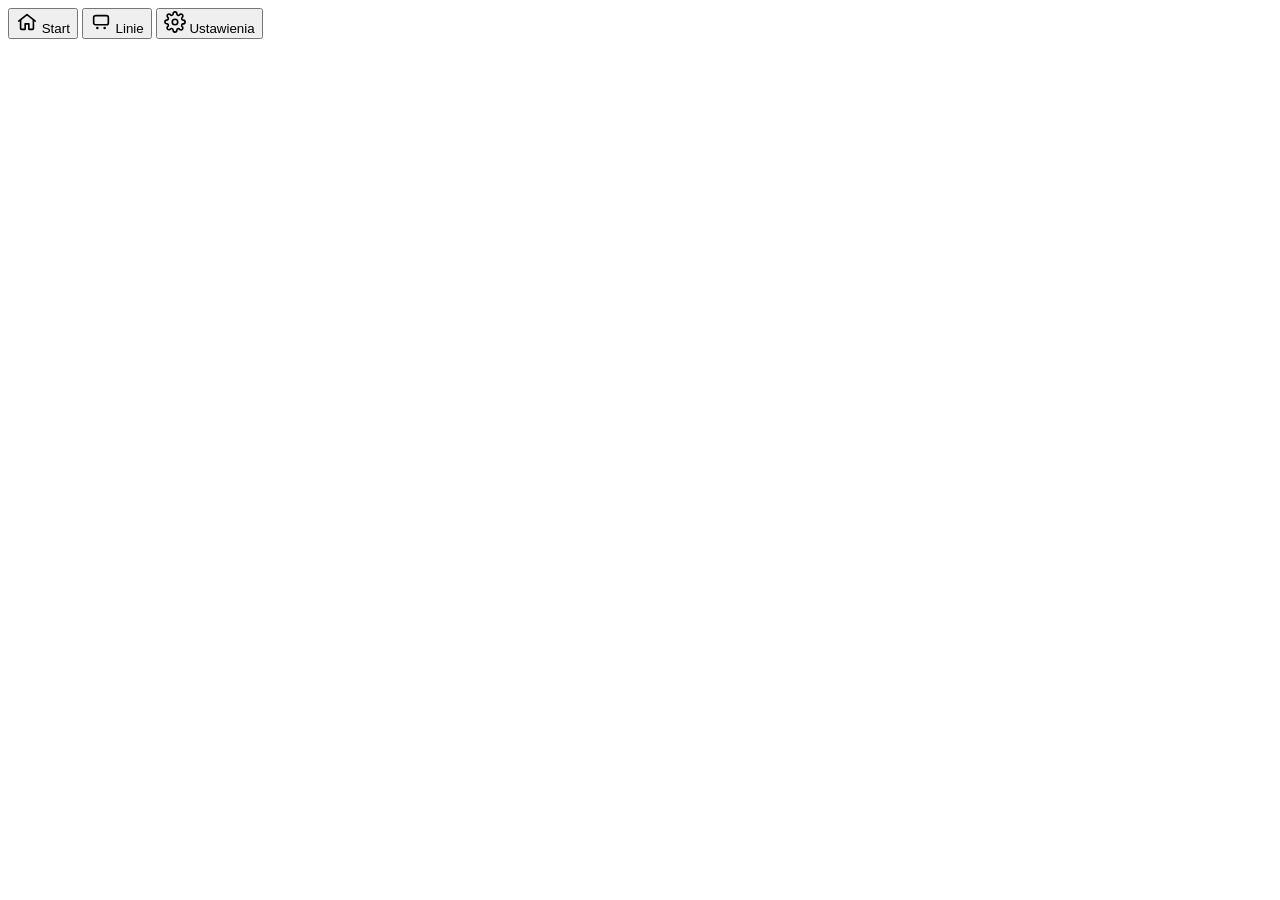
==== index.html @ b8f2fe61 "Add files via upload" ====
<!DOCTYPE html>
<html lang="pl">
<head>
<meta charset="UTF-8">
<meta name="viewport" content="width=device-width, initial-scale=1, viewport-fit=cover, maximum-scale=1">
<title>Śremskie autobusy</title>
<meta name="description" content="Rozkład jazdy autobusów w Śremie — wyszukiwarka przystanków i linii.">

<!-- PWA / iOS home screen -->
<link rel="manifest" href="manifest.json">
<meta name="theme-color" content="#16343A">
<meta name="apple-mobile-web-app-capable" content="yes">
<meta name="apple-mobile-web-app-status-bar-style" content="black-translucent">
<meta name="apple-mobile-web-app-title" content="Śrem Bus">
<link rel="apple-touch-icon" href="icons/apple-touch-icon.png">
<link rel="icon" href="icons/favicon-32.png" sizes="32x32">

<link rel="stylesheet" href="css/styles.css">
</head>
<body>

<div class="app-shell">
  <main id="view" role="main"></main>
</div>

<nav class="tabbar" aria-label="Nawigacja główna">
  <button data-tab="home" class="is-active">
    <svg viewBox="0 0 24 24" width="22" height="22" fill="none" stroke="currentColor" stroke-width="1.8"><path d="M3 11l9-7 9 7" stroke-linecap="round" stroke-linejoin="round"/><path d="M5 10v9a1 1 0 001 1h4v-6h4v6h4a1 1 0 001-1v-9" stroke-linecap="round" stroke-linejoin="round"/></svg>
    <span>Start</span>
  </button>
  <button data-tab="lines">
    <svg viewBox="0 0 24 24" width="22" height="22" fill="none" stroke="currentColor" stroke-width="1.8"><rect x="4" y="5" width="16" height="10" rx="2"/><circle cx="8" cy="18.5" r="1.4" fill="currentColor" stroke="none"/><circle cx="16" cy="18.5" r="1.4" fill="currentColor" stroke="none"/></svg>
    <span>Linie</span>
  </button>
  <button data-tab="settings">
    <svg viewBox="0 0 24 24" width="22" height="22" fill="none" stroke="currentColor" stroke-width="1.8"><circle cx="12" cy="12" r="3"/><path d="M19.4 15a1.7 1.7 0 00.3 1.9l.1.1a2 2 0 11-2.8 2.8l-.1-.1a1.7 1.7 0 00-1.9-.3 1.7 1.7 0 00-1 1.5V21a2 2 0 11-4 0v-.1a1.7 1.7 0 00-1-1.6 1.7 1.7 0 00-1.9.3l-.1.1a2 2 0 11-2.8-2.8l.1-.1a1.7 1.7 0 00.3-1.9 1.7 1.7 0 00-1.5-1H3a2 2 0 110-4h.1a1.7 1.7 0 001.5-1 1.7 1.7 0 00-.3-1.9l-.1-.1a2 2 0 112.8-2.8l.1.1a1.7 1.7 0 001.9.3H9a1.7 1.7 0 001-1.5V3a2 2 0 114 0v.1a1.7 1.7 0 001 1.5 1.7 1.7 0 001.9-.3l.1-.1a2 2 0 112.8 2.8l-.1.1a1.7 1.7 0 00-.3 1.9V9a1.7 1.7 0 001.5 1h.1a2 2 0 110 4h-.1a1.7 1.7 0 00-1.5 1z" stroke-linecap="round" stroke-linejoin="round"/></svg>
    <span>Ustawienia</span>
  </button>
</nav>

<script src="js/data.js"></script>
<script src="js/time.js"></script>
<script src="js/storage.js"></script>
<script src="js/app.js"></script>
</body>
</html>
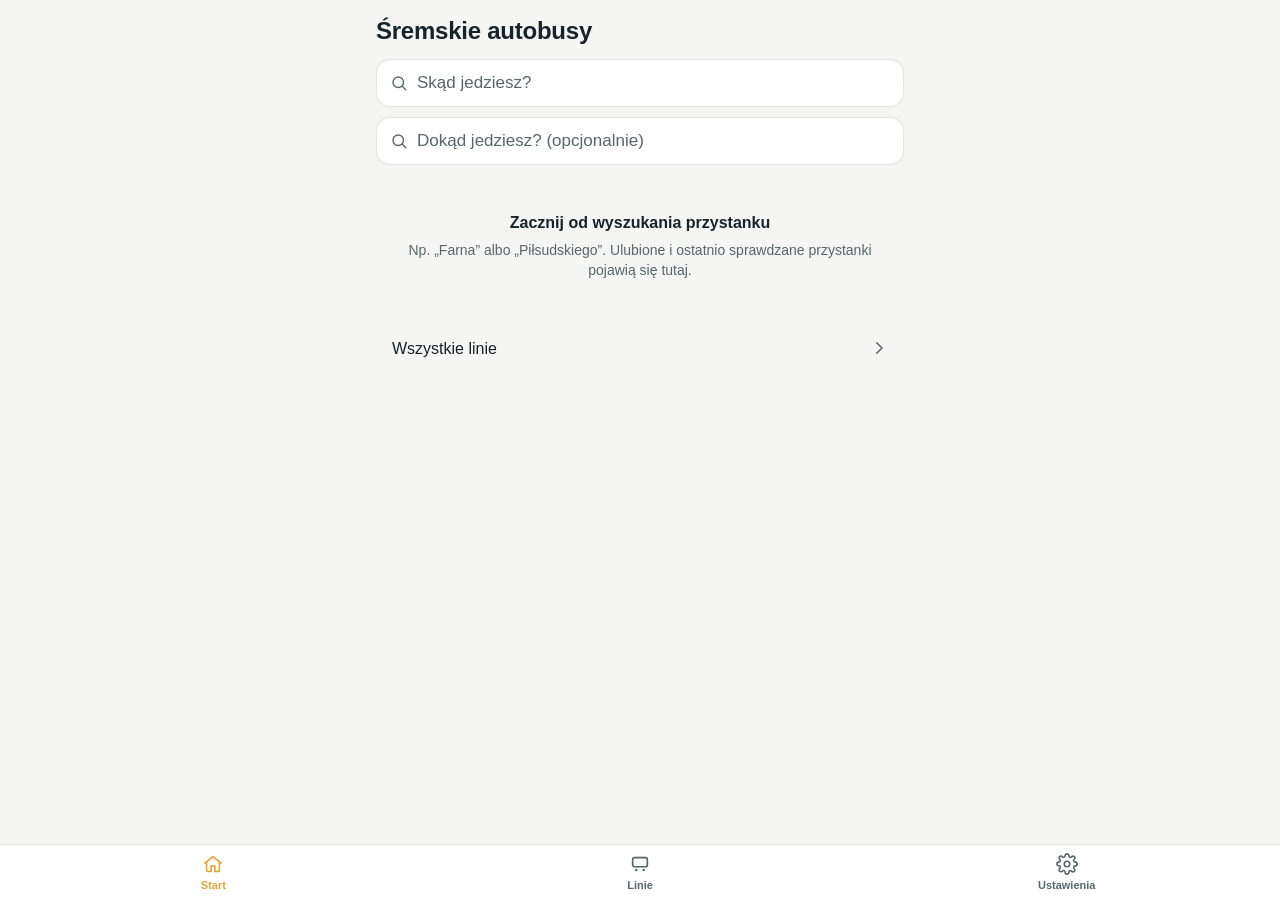
==== commit 749555aa: "Add files via upload" ====
--- a/index.html
+++ b/index.html
@@ -24,6 +24,7 @@
 </div>
 
 <nav class="tabbar" aria-label="Nawigacja główna">
+  <span class="tabbar-indicator"></span>
   <button data-tab="home" class="is-active">
     <svg viewBox="0 0 24 24" width="22" height="22" fill="none" stroke="currentColor" stroke-width="1.8"><path d="M3 11l9-7 9 7" stroke-linecap="round" stroke-linejoin="round"/><path d="M5 10v9a1 1 0 001 1h4v-6h4v6h4a1 1 0 001-1v-9" stroke-linecap="round" stroke-linejoin="round"/></svg>
     <span>Start</span>
--- a/css/styles.css
+++ b/css/styles.css
@@ -0,0 +1,418 @@
+/* =========================================================================
+   Śremskie autobusy — arkusz stylów
+   Motyw: "tablica odjazdów" — spokojna, czytelna baza + jeden mocny akcent
+   (bursztynowy) zarezerwowany dla najbliższego odjazdu i wyboru użytkownika.
+   ========================================================================= */
+
+:root {
+  --bg: #f5f6f4;
+  --bg-elevated: #ffffff;
+  --bg-sunken: #eceeea;
+  --ink: #16232a;
+  --ink-soft: #56666d;
+  --hairline: rgba(22, 35, 42, 0.12);
+  --accent: #e2a63b;
+  --accent-ink: #16343a;
+  --live: #3e8e7e;
+  --danger: #c1503a;
+  --radius: 14px;
+  --radius-sm: 10px;
+  --safe-top: env(safe-area-inset-top, 0px);
+  --safe-bottom: env(safe-area-inset-bottom, 0px);
+  --safe-left: env(safe-area-inset-left, 0px);
+  --safe-right: env(safe-area-inset-right, 0px);
+  color-scheme: light;
+}
+
+@media (prefers-color-scheme: dark) {
+  :root:not([data-theme="light"]) {
+    --bg: #101a1d;
+    --bg-elevated: #17262a;
+    --bg-sunken: #0c1417;
+    --ink: #edefea;
+    --ink-soft: #9fb0b3;
+    --hairline: rgba(237, 239, 234, 0.14);
+    --accent: #e8b354;
+    --accent-ink: #16343a;
+    --live: #57a692;
+    --danger: #e07a63;
+    color-scheme: dark;
+  }
+}
+
+:root[data-theme="dark"] {
+  --bg: #101a1d;
+  --bg-elevated: #17262a;
+  --bg-sunken: #0c1417;
+  --ink: #edefea;
+  --ink-soft: #9fb0b3;
+  --hairline: rgba(237, 239, 234, 0.14);
+  --accent: #e8b354;
+  --accent-ink: #16343a;
+  --live: #57a692;
+  --danger: #e07a63;
+  color-scheme: dark;
+}
+
+* { box-sizing: border-box; }
+
+html, body {
+  margin: 0;
+  padding: 0;
+  overflow-x: hidden;
+  background: var(--bg);
+}
+
+body {
+  color: var(--ink);
+  font-family: -apple-system, BlinkMacSystemFont, "SF Pro Text", "Segoe UI", Roboto, sans-serif;
+  font-size: 16px;
+  line-height: 1.45;
+  -webkit-font-smoothing: antialiased;
+  min-height: 100vh;
+  min-height: 100dvh;
+  padding-bottom: calc(64px + var(--safe-bottom));
+}
+
+h1, h2, p { margin: 0; }
+
+button {
+  font: inherit;
+  color: inherit;
+  background: none;
+  border: none;
+  cursor: pointer;
+  -webkit-tap-highlight-color: transparent;
+}
+
+button:focus-visible,
+input:focus-visible {
+  outline: 2px solid var(--accent);
+  outline-offset: 2px;
+}
+
+.app-shell {
+  max-width: 560px;
+  margin: 0 auto;
+  padding-left: max(16px, var(--safe-left));
+  padding-right: max(16px, var(--safe-right));
+}
+
+/* ---------- Topbar ---------- */
+.topbar {
+  display: flex;
+  align-items: center;
+  gap: 8px;
+  padding-top: max(14px, var(--safe-top));
+  padding-bottom: 10px;
+}
+.topbar h1 {
+  flex: 1;
+  font-size: 19px;
+  font-weight: 700;
+  text-align: center;
+  letter-spacing: -0.01em;
+}
+.topbar--brand h1 {
+  text-align: left;
+  font-size: 24px;
+}
+.topbar-spacer { width: 36px; display: inline-block; }
+
+.icon-btn {
+  width: 36px;
+  height: 36px;
+  display: grid;
+  place-items: center;
+  border-radius: 999px;
+  color: var(--ink);
+  flex-shrink: 0;
+}
+.icon-btn:active { background: var(--bg-sunken); }
+.fav-btn.is-fav { color: var(--danger); }
+
+/* ---------- Search ---------- */
+.search-wrap {
+  position: relative;
+  margin-bottom: 18px;
+}
+.search-icon {
+  position: absolute;
+  left: 14px;
+  top: 50%;
+  transform: translateY(-50%);
+  color: var(--ink-soft);
+  display: grid;
+}
+#from-search, #to-search {
+  width: 100%;
+  padding: 13px 14px 13px 40px;
+  border-radius: var(--radius);
+  border: 1px solid var(--hairline);
+  background: var(--bg-elevated);
+  color: var(--ink);
+  font-size: 17px;
+}
+#from-search::placeholder, #to-search::placeholder { color: var(--ink-soft); }
+/* iOS wstawia własny przycisk czyszczenia — zostawiamy jak jest */
+.search-wrap--to { margin-top: -8px; }
+
+/* ---------- Skąd → Dokąd: nagłówek połączenia ---------- */
+.conn-header {
+  display: flex;
+  align-items: center;
+  gap: 8px;
+  font-size: 17px;
+  font-weight: 700;
+  margin-bottom: 14px;
+  padding: 0 2px;
+}
+.conn-header .icon-btn { margin-left: auto; }
+.conn-arrow { color: var(--ink-soft); font-weight: 400; }
+.conn-times {
+  font-size: 14px;
+  font-weight: 700;
+  font-variant-numeric: tabular-nums;
+  white-space: nowrap;
+}
+.list-row.is-muted { opacity: 0.55; }
+
+/* ---------- Sekcje i listy ---------- */
+.section { margin-bottom: 22px; }
+.section-title {
+  font-size: 13px;
+  font-weight: 600;
+  color: var(--ink-soft);
+  margin-bottom: 8px;
+  padding: 0 2px;
+}
+.list {
+  background: var(--bg-elevated);
+  border-radius: var(--radius);
+  overflow: hidden;
+  border: 1px solid var(--hairline);
+}
+.list-row {
+  width: 100%;
+  display: flex;
+  align-items: center;
+  justify-content: space-between;
+  gap: 10px;
+  padding: 14px 16px;
+  text-align: left;
+  border-bottom: 1px solid var(--hairline);
+  min-height: 44px;
+}
+.list-row:last-child { border-bottom: none; }
+.list-row:active { background: var(--bg-sunken); }
+.list-row--stack { flex-direction: column; align-items: stretch; gap: 6px; }
+.list-row-top { display: flex; align-items: center; justify-content: space-between; width: 100%; }
+.list-row-main { font-size: 16px; font-weight: 600; }
+.list-row-sub { font-size: 13px; color: var(--ink-soft); }
+.row-heart { color: var(--danger); display: grid; }
+.chev { color: var(--ink-soft); display: grid; flex-shrink: 0; }
+
+.tag {
+  font-size: 12px;
+  font-weight: 600;
+  color: var(--ink-soft);
+  background: var(--bg-sunken);
+  padding: 3px 8px;
+  border-radius: 999px;
+  white-space: nowrap;
+}
+.tag--sm { font-size: 11px; padding: 1px 6px; margin-left: 4px; }
+
+.chip-row { display: flex; flex-wrap: wrap; gap: 6px; }
+.chip {
+  font-size: 13px;
+  font-variant-numeric: tabular-nums;
+  padding: 4px 9px;
+  border-radius: 999px;
+  background: var(--bg-sunken);
+  color: var(--ink);
+}
+.chip--past { color: var(--ink-soft); opacity: 0.55; }
+.chip--next { background: var(--accent); color: var(--accent-ink); font-weight: 700; }
+
+/* ---------- Hero: najbliższy odjazd ---------- */
+.hero-card {
+  display: block;
+  width: 100%;
+  text-align: left;
+  background: var(--accent);
+  color: var(--accent-ink);
+  border-radius: var(--radius);
+  padding: 16px 18px;
+  margin-bottom: 18px;
+}
+.hero-label { font-size: 13px; font-weight: 600; opacity: 0.75; }
+.hero-row { display: flex; justify-content: space-between; align-items: baseline; margin-top: 4px; }
+.hero-line { font-size: 17px; font-weight: 700; }
+.hero-time {
+  font-size: 30px;
+  font-weight: 800;
+  font-variant-numeric: tabular-nums;
+  letter-spacing: -0.02em;
+}
+.hero-dir { font-size: 13px; opacity: 0.8; }
+.hero-countdown { font-size: 14px; font-weight: 700; }
+
+/* ---------- Segmented control ---------- */
+.segmented {
+  display: inline-flex;
+  background: var(--bg-sunken);
+  border-radius: 999px;
+  padding: 3px;
+  margin-bottom: 16px;
+  gap: 2px;
+}
+.segmented--full { display: flex; width: 100%; }
+.segmented button {
+  padding: 8px 16px;
+  border-radius: 999px;
+  font-size: 14px;
+  font-weight: 600;
+  color: var(--ink-soft);
+  min-height: 36px;
+}
+.segmented--full button { flex: 1; text-align: center; }
+.segmented button.is-active {
+  background: var(--bg-elevated);
+  color: var(--ink);
+  box-shadow: 0 1px 2px rgba(0, 0, 0, 0.08);
+}
+
+.route-label {
+  font-size: 14px;
+  color: var(--ink-soft);
+  margin-bottom: 14px;
+}
+
+/* ---------- Banery i puste stany ---------- */
+.banner {
+  background: var(--bg-sunken);
+  border-radius: var(--radius-sm);
+  padding: 12px 14px;
+  font-size: 14px;
+  color: var(--ink-soft);
+  margin-bottom: 16px;
+}
+.empty-state {
+  padding: 28px 16px;
+  text-align: center;
+  color: var(--ink-soft);
+}
+.empty-title { font-size: 16px; font-weight: 700; color: var(--ink); margin-bottom: 6px; }
+.empty-body { font-size: 14px; margin-bottom: 14px; }
+
+.footnote { font-size: 12px; color: var(--ink-soft); padding: 10px 2px 4px; }
+
+/* ---------- Przyciski ---------- */
+.btn-secondary {
+  display: inline-block;
+  padding: 10px 16px;
+  border-radius: 999px;
+  background: var(--bg-sunken);
+  color: var(--ink);
+  font-weight: 600;
+  font-size: 14px;
+}
+.btn-full { width: 100%; text-align: center; }
+
+/* ---------- Info card (Ustawienia) ---------- */
+.info-card {
+  background: var(--bg-elevated);
+  border: 1px solid var(--hairline);
+  border-radius: var(--radius);
+  overflow: hidden;
+}
+.info-row {
+  display: flex;
+  justify-content: space-between;
+  gap: 12px;
+  padding: 12px 16px;
+  font-size: 14px;
+  border-bottom: 1px solid var(--hairline);
+}
+.info-row:last-child { border-bottom: none; }
+.info-row span:first-child { color: var(--ink-soft); }
+.info-row span:last-child { text-align: right; font-weight: 600; }
+
+/* ---------- Tabela rozkładu ---------- */
+.table-scroll {
+  overflow-x: auto;
+  -webkit-overflow-scrolling: touch;
+  border: 1px solid var(--hairline);
+  border-radius: var(--radius);
+  margin-bottom: 6px;
+}
+table.timetable {
+  border-collapse: collapse;
+  width: 100%;
+  font-size: 14px;
+  font-variant-numeric: tabular-nums;
+}
+table.timetable th,
+table.timetable td {
+  padding: 10px 12px;
+  text-align: center;
+  white-space: nowrap;
+  border-bottom: 1px solid var(--hairline);
+}
+table.timetable thead th {
+  font-size: 12px;
+  color: var(--ink-soft);
+  font-weight: 600;
+  background: var(--bg-elevated);
+}
+table.timetable .stopcol {
+  position: sticky;
+  left: 0;
+  z-index: 1;
+  text-align: left;
+  background: var(--bg-elevated);
+  box-shadow: 1px 0 0 var(--hairline);
+}
+.stop-link { text-align: left; font-weight: 600; min-height: auto; padding: 2px 0; }
+table.timetable td.is-empty { color: var(--ink-soft); opacity: 0.5; }
+table.timetable td.is-past { color: var(--ink-soft); opacity: 0.5; }
+table.timetable th.is-next,
+table.timetable td.is-next {
+  background: color-mix(in srgb, var(--accent) 22%, var(--bg-elevated));
+  font-weight: 700;
+}
+table.timetable tbody tr:last-child td,
+table.timetable tbody tr:last-child th { border-bottom: none; }
+
+/* ---------- Dolna nawigacja ---------- */
+.tabbar {
+  position: fixed;
+  left: 0; right: 0; bottom: 0;
+  display: flex;
+  background: var(--bg-elevated);
+  border-top: 1px solid var(--hairline);
+  padding-bottom: var(--safe-bottom);
+  z-index: 10;
+}
+.tabbar button {
+  flex: 1;
+  display: flex;
+  flex-direction: column;
+  align-items: center;
+  gap: 3px;
+  padding: 8px 0 6px;
+  font-size: 11px;
+  font-weight: 600;
+  color: var(--ink-soft);
+  min-height: 44px;
+}
+.tabbar button svg { display: block; }
+.tabbar button.is-active { color: var(--accent); }
+
+@media (prefers-reduced-motion: no-preference) {
+  .list-row, .icon-btn, .segmented button { transition: background-color 0.15s ease; }
+}
+@media (prefers-reduced-motion: reduce) {
+  * { transition: none !important; animation: none !important; }
+}
